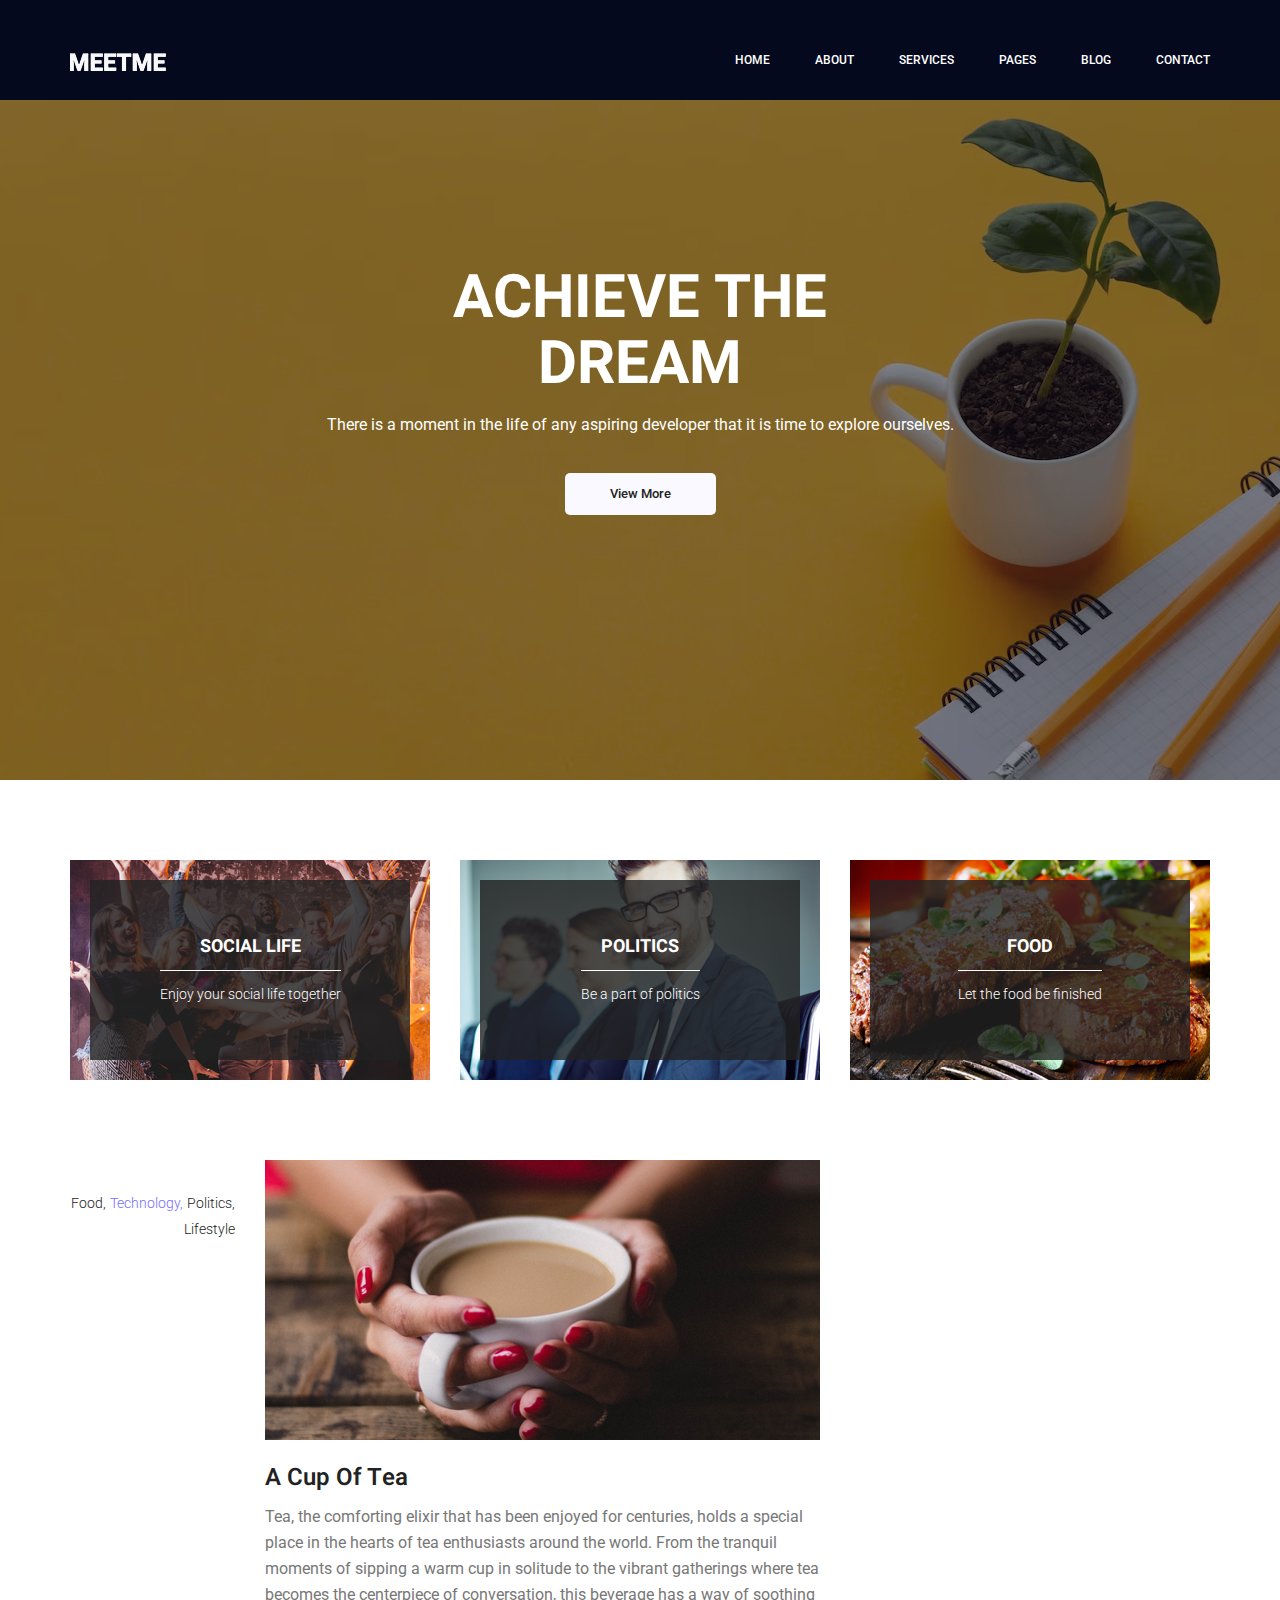
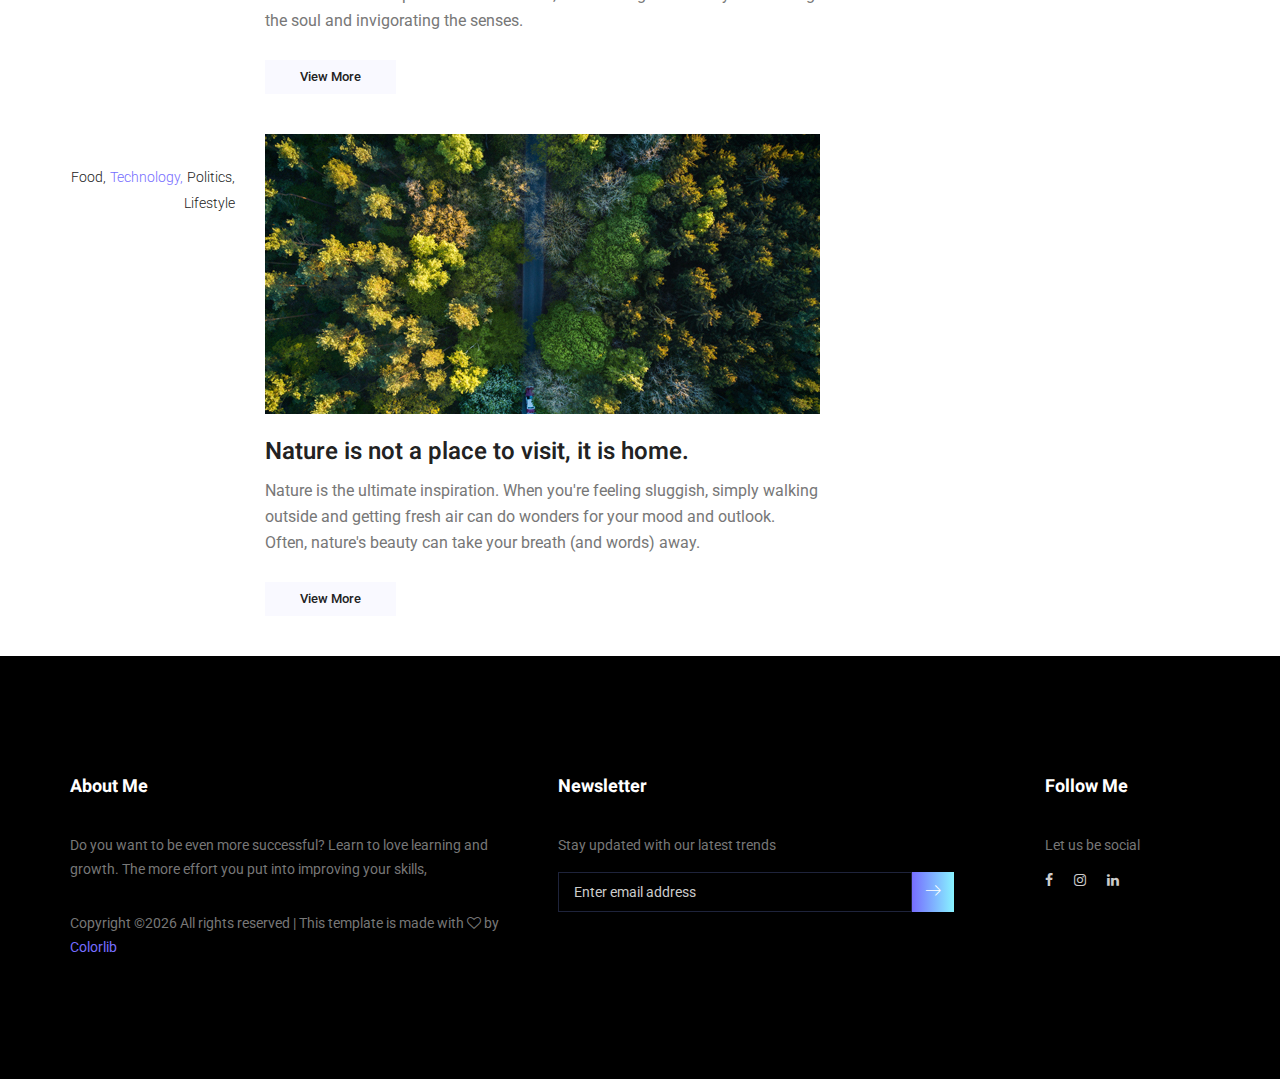
==== PortfolioPages/blog.html @ 0ececaa7 "committing portfoliosite" ====
<!doctype html>
<html lang="en">
    <head>
        <!-- Required meta tags -->
        <meta charset="utf-8">
        <meta name="viewport" content="width=device-width, initial-scale=1, shrink-to-fit=no">
        <link rel="icon" href="img/favicon.png" type="image/png">
        <title>PortfolioSite</title>
        <!-- Bootstrap CSS -->
        <link rel="stylesheet" href="css/bootstrap.css">
        <link rel="stylesheet" href="vendors/linericon/style.css">
        <link rel="stylesheet" href="css/font-awesome.min.css">
        <link rel="stylesheet" href="vendors/owl-carousel/owl.carousel.min.css">
        <link rel="stylesheet" href="vendors/lightbox/simpleLightbox.css">
        <link rel="stylesheet" href="vendors/nice-select/css/nice-select.css">
        <link rel="stylesheet" href="vendors/animate-css/animate.css">
        <link rel="stylesheet" href="vendors/popup/magnific-popup.css">
        <!-- main css -->
        <link rel="stylesheet" href="css/style.css">
        <link rel="stylesheet" href="css/responsive.css">
    </head>
    <body>
        
        <!--================Header Menu Area =================-->
        <header class="header_area">
            <div class="main_menu">
            	<nav class="navbar navbar-expand-lg navbar-light">
					<div class="container box_1620">
						<!-- Brand and toggle get grouped for better mobile display -->
						<a class="navbar-brand logo_h" href="index.html"><img src="img/logo.png" alt=""></a>
						<button class="navbar-toggler" type="button" data-toggle="collapse" data-target="#navbarSupportedContent" aria-controls="navbarSupportedContent" aria-expanded="false" aria-label="Toggle navigation">
							<span class="icon-bar"></span>
							<span class="icon-bar"></span>
							<span class="icon-bar"></span>
						</button>
						<!-- Collect the nav links, forms, and other content for toggling -->
						<div class="collapse navbar-collapse offset" id="navbarSupportedContent">
							<ul class="nav navbar-nav menu_nav ml-auto">
								<li class="nav-item active"><a class="nav-link" href="index.html">Home</a></li> 
								<li class="nav-item"><a class="nav-link" href="about-us.html">About</a></li> 
								<li class="nav-item"><a class="nav-link" href="services.html">Services</a></li> 
								<li class="nav-item ">
									<a href="portfolio.html" class="nav-link">Pages</a>
								</li>  
								<li class="nav-item ">
									<a href="blog.html" class="nav-link ">Blog</a>
									
								</li> 
								<li class="nav-item"><a class="nav-link" href="contact.html">Contact</a></li>
							</ul>
						</div> 
					</div>
            	</nav>
            </div>
        </header>
        <!--================Header Menu Area =================-->
        
        <!--================Home Banner Area =================-->
        <section class="home_banner_area blog_banner">
            <div class="banner_inner d-flex align-items-center">
            	<div class="overlay bg-parallax" data-stellar-ratio="0.9" data-stellar-vertical-offset="0" data-background=""></div>
				<div class="container">
					<div class="blog_b_text text-center">
						<h2>Achieve the <br /> Dream</h2>
						<p>There is a moment in the life of any aspiring developer that it is time to explore ourselves.</p>
						<a class="white_bg_btn" href="#">View More</a>
					</div>
				</div>
            </div>
        </section>
        <!--================End Home Banner Area =================-->
        
        <!--================Blog Categorie Area =================-->
        <section class="blog_categorie_area">
            <div class="container">
                <div class="row">
                    <div class="col-lg-4">
                        <div class="categories_post">
                            <img src="img/blog/cat-post/cat-post-3.jpg" alt="post">
                            <div class="categories_details">
                                <div class="categories_text">
                                    <a href="blog-details.html"><h5>Social Life</h5></a>
                                    <div class="border_line"></div>
                                    <p>Enjoy your social life together</p>
                                </div>
                            </div>
                        </div>
                    </div>
                    <div class="col-lg-4">
                        <div class="categories_post">
                            <img src="img/blog/cat-post/cat-post-2.jpg" alt="post">
                            <div class="categories_details">
                                <div class="categories_text">
                                    <a href="blog-details.html"><h5>Politics</h5></a>
                                    <div class="border_line"></div>
                                    <p>Be a part of politics</p>
                                </div>
                            </div>
                        </div>
                    </div>
                    <div class="col-lg-4">
                        <div class="categories_post">
                            <img src="img/blog/cat-post/cat-post-1.jpg" alt="post">
                            <div class="categories_details">
                                <div class="categories_text">
                                    <a href="blog-details.html"><h5>Food</h5></a>
                                    <div class="border_line"></div>
                                    <p>Let the food be finished</p>
                                </div>
                            </div>
                        </div>
                    </div>
                </div>
            </div>
        </section>
        <!--================Blog Categorie Area =================-->
        
        <!--================Blog Area =================-->
        <section class="blog_area">
            <div class="container">
                <div class="row">
                    <div class="col-lg-8">
                        <div class="blog_left_sidebar">
                            <article class="row blog_item">
                               <div class="col-md-3">
                                   <div class="blog_info text-right">
                                        <div class="post_tag">
                                            <a href="#">Food,</a>
                                            <a class="active" href="#">Technology,</a>
                                            <a href="#">Politics,</a>
                                            <a href="#">Lifestyle</a>
                                        </div>
                                       
                                    </div>
                               </div>
                                <div class="col-md-9">
                                    <div class="blog_post">
                                        <img src="img/blog/main-blog/m-blog-1.jpg" alt="">
                                        <div class="blog_details">
                                            <a href="single-blog.html"><h2>A Cup Of Tea</h2></a>
                                            <p>Tea, the comforting elixir that has been enjoyed for centuries, holds a special place in the hearts of tea enthusiasts around the world. From the tranquil moments of sipping a warm cup in solitude to the vibrant gatherings where tea becomes the centerpiece of conversation, this beverage has a way of soothing the soul and invigorating the senses.</p>
                                            <a href="single-blog.html" class="white_bg_btn">View More</a>
                                        </div>
                                    </div>
                                </div>
                            </article>
                            <article class="row blog_item">
                               <div class="col-md-3">
                                   <div class="blog_info text-right">
                                        <div class="post_tag">
                                            <a href="#">Food,</a>
                                            <a class="active" href="#">Technology,</a>
                                            <a href="#">Politics,</a>
                                            <a href="#">Lifestyle</a>
                                        </div>
                                    </div>
                               </div>
                                <div class="col-md-9">
                                    <div class="blog_post">
                                        <img src="img/blog/main-blog/m-blog-2.jpg" alt="">
                                        <div class="blog_details">
                                            <a href="single-blog.html"><h2>Nature is not a place to visit, it is home.</h2></a>
                                            <p>Nature is the ultimate inspiration. When you're feeling sluggish, simply walking outside and getting fresh air can do wonders for your mood and outlook. Often, nature's beauty can take your breath (and words) away.</p>
                                            <a href="single-blog.html" class="white_bg_btn">View More</a>
                                        </div>
                                    </div>
                                </div>
                            </article>
                        
                           
                          
                        </div>
                    </div>
                   
                </div>
            </div>
        </section>
        <!--================Blog Area =================-->
        
        <!--================Footer Area =================-->
        <footer class="footer_area p_120">
        	<div class="container">
        		<div class="row footer_inner">
        			<div class="col-lg-5 col-sm-6">
        				<aside class="f_widget ab_widget">
        					<div class="f_title">
        						<h3>About Me</h3>
        					</div>
        					<p>Do you want to be even more successful? Learn to love learning and growth. The more effort you put into improving your skills,</p>
        					<p><!-- Link back to Colorlib can't be removed. Template is licensed under CC BY 3.0. -->
Copyright &copy;<script>document.write(new Date().getFullYear());</script> All rights reserved | This template is made with <i class="fa fa-heart-o" aria-hidden="true"></i> by <a href="https://colorlib.com" target="_blank">Colorlib</a>
<!-- Link back to Colorlib can't be removed. Template is licensed under CC BY 3.0. --></p>
        				</aside>
        			</div>
        			<div class="col-lg-5 col-sm-6">
        				<aside class="f_widget news_widget">
        					<div class="f_title">
        						<h3>Newsletter</h3>
        					</div>
        					<p>Stay updated with our latest trends</p>
        					<div id="mc_embed_signup">
                                <form target="_blank" action="https://spondonit.us12.list-manage.com/subscribe/post?u=1462626880ade1ac87bd9c93a&amp;id=92a4423d01" method="get" class="subscribe_form relative">
                                	<div class="input-group d-flex flex-row">
                                        <input name="EMAIL" placeholder="Enter email address" onfocus="this.placeholder = ''" onblur="this.placeholder = 'Email Address '" required="" type="email">
                                        <button class="btn sub-btn"><span class="lnr lnr-arrow-right"></span></button>		
                                    </div>				
                                    <div class="mt-10 info"></div>
                                </form>
                            </div>
        				</aside>
        			</div>
        			<div class="col-lg-2">
        				<aside class="f_widget social_widget">
        					<div class="f_title">
        						<h3>Follow Me</h3>
        					</div>
        					<p>Let us be social</p>
        					<ul class="list">
        						<li><a href="https://www.facebook.com/junu.ju.52"><i class="fa fa-facebook"></i></a></li>
        						<li><a href="https://www.instagram.com/sarjunakolla/"><i class="fa fa-instagram"></i></a></li>
        						<li><a href="https://www.linkedin.com/in/sarjuna-k-b714211bb/"><i class="fa fa-linkedin"></i></a></li>
        					</ul>
        				</aside>
        			</div>
        		</div>
        	</div>
        </footer>
        <!--================End Footer Area =================-->
        
        
        
        
        <!-- Optional JavaScript -->
        <!-- jQuery first, then Popper.js, then Bootstrap JS -->
        <script src="js/jquery-3.3.1.min.js"></script>
        <script src="js/popper.js"></script>
        <script src="js/bootstrap.min.js"></script>
        <script src="js/stellar.js"></script>
        <script src="vendors/lightbox/simpleLightbox.min.js"></script>
        <script src="vendors/nice-select/js/jquery.nice-select.min.js"></script>
        <script src="vendors/isotope/imagesloaded.pkgd.min.js"></script>
        <script src="vendors/isotope/isotope.pkgd.min.js"></script>
        <script src="vendors/owl-carousel/owl.carousel.min.js"></script>
        <script src="vendors/popup/jquery.magnific-popup.min.js"></script>
        <script src="js/jquery.ajaxchimp.min.js"></script>
        <script src="vendors/counter-up/jquery.waypoints.min.js"></script>
        <script src="vendors/counter-up/jquery.counterup.min.js"></script>
        <script src="js/mail-script.js"></script>
        <script src="js/theme.js"></script>
    </body>
</html>
---- PortfolioPages/vendors/linericon/style.css ----
@font-face {
	font-family: 'Linearicons-Free';
	src:url('fonts/Linearicons-Free.eot?w118d');
	src:url('fonts/Linearicons-Free.eot?#iefixw118d') format('embedded-opentype'),
		url('fonts/Linearicons-Free.woff2?w118d') format('woff2'),
		url('fonts/Linearicons-Free.woff?w118d') format('woff'),
		url('fonts/Linearicons-Free.ttf?w118d') format('truetype'),
		url('fonts/Linearicons-Free.svg?w118d#Linearicons-Free') format('svg');
	font-weight: normal;
	font-style: normal;
}

.lnr {
	font-family: 'Linearicons-Free';
	speak: none;
	font-style: normal;
	font-weight: normal;
	font-variant: normal;
	text-transform: none;
	line-height: 1;

	/* Better Font Rendering =========== */
	-webkit-font-smoothing: antialiased;
	-moz-osx-font-smoothing: grayscale;
}

.lnr-home:before {
	content: "\e800";
}
.lnr-apartment:before {
	content: "\e801";
}
.lnr-pencil:before {
	content: "\e802";
}
.lnr-magic-wand:before {
	content: "\e803";
}
.lnr-drop:before {
	content: "\e804";
}
.lnr-lighter:before {
	content: "\e805";
}
.lnr-poop:before {
	content: "\e806";
}
.lnr-sun:before {
	content: "\e807";
}
.lnr-moon:before {
	content: "\e808";
}
.lnr-cloud:before {
	content: "\e809";
}
.lnr-cloud-upload:before {
	content: "\e80a";
}
.lnr-cloud-download:before {
	content: "\e80b";
}
.lnr-cloud-sync:before {
	content: "\e80c";
}
.lnr-cloud-check:before {
	content: "\e80d";
}
.lnr-database:before {
	content: "\e80e";
}
.lnr-lock:before {
	content: "\e80f";
}
.lnr-cog:before {
	content: "\e810";
}
.lnr-trash:before {
	content: "\e811";
}
.lnr-dice:before {
	content: "\e812";
}
.lnr-heart:before {
	content: "\e813";
}
.lnr-star:before {
	content: "\e814";
}
.lnr-star-half:before {
	content: "\e815";
}
.lnr-star-empty:before {
	content: "\e816";
}
.lnr-flag:before {
	content: "\e817";
}
.lnr-envelope:before {
	content: "\e818";
}
.lnr-paperclip:before {
	content: "\e819";
}
.lnr-inbox:before {
	content: "\e81a";
}
.lnr-eye:before {
	content: "\e81b";
}
.lnr-printer:before {
	content: "\e81c";
}
.lnr-file-empty:before {
	content: "\e81d";
}
.lnr-file-add:before {
	content: "\e81e";
}
.lnr-enter:before {
	content: "\e81f";
}
.lnr-exit:before {
	content: "\e820";
}
.lnr-graduation-hat:before {
	content: "\e821";
}
.lnr-license:before {
	content: "\e822";
}
.lnr-music-note:before {
	content: "\e823";
}
.lnr-film-play:before {
	content: "\e824";
}
.lnr-camera-video:before {
	content: "\e825";
}
.lnr-camera:before {
	content: "\e826";
}
.lnr-picture:before {
	content: "\e827";
}
.lnr-book:before {
	content: "\e828";
}
.lnr-bookmark:before {
	content: "\e829";
}
.lnr-user:before {
	content: "\e82a";
}
.lnr-users:before {
	content: "\e82b";
}
.lnr-shirt:before {
	content: "\e82c";
}
.lnr-store:before {
	content: "\e82d";
}
.lnr-cart:before {
	content: "\e82e";
}
.lnr-tag:before {
	content: "\e82f";
}
.lnr-phone-handset:before {
	content: "\e830";
}
.lnr-phone:before {
	content: "\e831";
}
.lnr-pushpin:before {
	content: "\e832";
}
.lnr-map-marker:before {
	content: "\e833";
}
.lnr-map:before {
	content: "\e834";
}
.lnr-location:before {
	content: "\e835";
}
.lnr-calendar-full:before {
	content: "\e836";
}
.lnr-keyboard:before {
	content: "\e837";
}
.lnr-spell-check:before {
	content: "\e838";
}
.lnr-screen:before {
	content: "\e839";
}
.lnr-smartphone:before {
	content: "\e83a";
}
.lnr-tablet:before {
	content: "\e83b";
}
.lnr-laptop:before {
	content: "\e83c";
}
.lnr-laptop-phone:before {
	content: "\e83d";
}
.lnr-power-switch:before {
	content: "\e83e";
}
.lnr-bubble:before {
	content: "\e83f";
}
.lnr-heart-pulse:before {
	content: "\e840";
}
.lnr-construction:before {
	content: "\e841";
}
.lnr-pie-chart:before {
	content: "\e842";
}
.lnr-chart-bars:before {
	content: "\e843";
}
.lnr-gift:before {
	content: "\e844";
}
.lnr-diamond:before {
	content: "\e845";
}
.lnr-linearicons:before {
	content: "\e846";
}
.lnr-dinner:before {
	content: "\e847";
}
.lnr-coffee-cup:before {
	content: "\e848";
}
.lnr-leaf:before {
	content: "\e849";
}
.lnr-paw:before {
	content: "\e84a";
}
.lnr-rocket:before {
	content: "\e84b";
}
.lnr-briefcase:before {
	content: "\e84c";
}
.lnr-bus:before {
	content: "\e84d";
}
.lnr-car:before {
	content: "\e84e";
}
.lnr-train:before {
	content: "\e84f";
}
.lnr-bicycle:before {
	content: "\e850";
}
.lnr-wheelchair:before {
	content: "\e851";
}
.lnr-select:before {
	content: "\e852";
}
.lnr-earth:before {
	content: "\e853";
}
.lnr-smile:before {
	content: "\e854";
}
.lnr-sad:before {
	content: "\e855";
}
.lnr-neutral:before {
	content: "\e856";
}
.lnr-mustache:before {
	content: "\e857";
}
.lnr-alarm:before {
	content: "\e858";
}
.lnr-bullhorn:before {
	content: "\e859";
}
.lnr-volume-high:before {
	content: "\e85a";
}
.lnr-volume-medium:before {
	content: "\e85b";
}
.lnr-volume-low:before {
	content: "\e85c";
}
.lnr-volume:before {
	content: "\e85d";
}
.lnr-mic:before {
	content: "\e85e";
}
.lnr-hourglass:before {
	content: "\e85f";
}
.lnr-undo:before {
	content: "\e860";
}
.lnr-redo:before {
	content: "\e861";
}
.lnr-sync:before {
	content: "\e862";
}
.lnr-history:before {
	content: "\e863";
}
.lnr-clock:before {
	content: "\e864";
}
.lnr-download:before {
	content: "\e865";
}
.lnr-upload:before {
	content: "\e866";
}
.lnr-enter-down:before {
	content: "\e867";
}
.lnr-exit-up:before {
	content: "\e868";
}
.lnr-bug:before {
	content: "\e869";
}
.lnr-code:before {
	content: "\e86a";
}
.lnr-link:before {
	content: "\e86b";
}
.lnr-unlink:before {
	content: "\e86c";
}
.lnr-thumbs-up:before {
	content: "\e86d";
}
.lnr-thumbs-down:before {
	content: "\e86e";
}
.lnr-magnifier:before {
	content: "\e86f";
}
.lnr-cross:before {
	content: "\e870";
}
.lnr-menu:before {
	content: "\e871";
}
.lnr-list:before {
	content: "\e872";
}
.lnr-chevron-up:before {
	content: "\e873";
}
.lnr-chevron-down:before {
	content: "\e874";
}
.lnr-chevron-left:before {
	content: "\e875";
}
.lnr-chevron-right:before {
	content: "\e876";
}
.lnr-arrow-up:before {
	content: "\e877";
}
.lnr-arrow-down:before {
	content: "\e878";
}
.lnr-arrow-left:before {
	content: "\e879";
}
.lnr-arrow-right:before {
	content: "\e87a";
}
.lnr-move:before {
	content: "\e87b";
}
.lnr-warning:before {
	content: "\e87c";
}
.lnr-question-circle:before {
	content: "\e87d";
}
.lnr-menu-circle:before {
	content: "\e87e";
}
.lnr-checkmark-circle:before {
	content: "\e87f";
}
.lnr-cross-circle:before {
	content: "\e880";
}
.lnr-plus-circle:before {
	content: "\e881";
}
.lnr-circle-minus:before {
	content: "\e882";
}
.lnr-arrow-up-circle:before {
	content: "\e883";
}
.lnr-arrow-down-circle:before {
	content: "\e884";
}
.lnr-arrow-left-circle:before {
	content: "\e885";
}
.lnr-arrow-right-circle:before {
	content: "\e886";
}
.lnr-chevron-up-circle:before {
	content: "\e887";
}
.lnr-chevron-down-circle:before {
	content: "\e888";
}
.lnr-chevron-left-circle:before {
	content: "\e889";
}
.lnr-chevron-right-circle:before {
	content: "\e88a";
}
.lnr-crop:before {
	content: "\e88b";
}
.lnr-frame-expand:before {
	content: "\e88c";
}
.lnr-frame-contract:before {
	content: "\e88d";
}
.lnr-layers:before {
	content: "\e88e";
}
.lnr-funnel:before {
	content: "\e88f";
}
.lnr-text-format:before {
	content: "\e890";
}
.lnr-text-format-remove:before {
	content: "\e891";
}
.lnr-text-size:before {
	content: "\e892";
}
.lnr-bold:before {
	content: "\e893";
}
.lnr-italic:before {
	content: "\e894";
}
.lnr-underline:before {
	content: "\e895";
}
.lnr-strikethrough:before {
	content: "\e896";
}
.lnr-highlight:before {
	content: "\e897";
}
.lnr-text-align-left:before {
	content: "\e898";
}
.lnr-text-align-center:before {
	content: "\e899";
}
.lnr-text-align-right:before {
	content: "\e89a";
}
.lnr-text-align-justify:before {
	content: "\e89b";
}
.lnr-line-spacing:before {
	content: "\e89c";
}
.lnr-indent-increase:before {
	content: "\e89d";
}
.lnr-indent-decrease:before {
	content: "\e89e";
}
.lnr-pilcrow:before {
	content: "\e89f";
}
.lnr-direction-ltr:before {
	content: "\e8a0";
}
.lnr-direction-rtl:before {
	content: "\e8a1";
}
.lnr-page-break:before {
	content: "\e8a2";
}
.lnr-sort-alpha-asc:before {
	content: "\e8a3";
}
.lnr-sort-amount-asc:before {
	content: "\e8a4";
}
.lnr-hand:before {
	content: "\e8a5";
}
.lnr-pointer-up:before {
	content: "\e8a6";
}
.lnr-pointer-right:before {
	content: "\e8a7";
}
.lnr-pointer-down:before {
	content: "\e8a8";
}
.lnr-pointer-left:before {
	content: "\e8a9";
}
---- PortfolioPages/vendors/lightbox/simpleLightbox.css ----
.slbOverlay, .slbWrapOuter, .slbWrap {
  position: fixed;
  top: 0;
  right: 0;
  bottom: 0;
  left: 0;
}

.slbOverlay {
  overflow: hidden;
  z-index: 2000;
  background-color: #000;
  opacity: 0.7;
  filter: alpha(opacity=70);
  -webkit-animation: slbOverlay 0.5s;
  -moz-animation: slbOverlay 0.5s;
  animation: slbOverlay 0.5s;
}

.slbWrapOuter {
  overflow-x: hidden;
  overflow-y: auto;
  z-index: 2010;
}

.slbWrap {
  position: absolute;
  text-align: center;
}

.slbWrap:before {
  content: "";
  display: inline-block;
  height: 100%;
  vertical-align: middle;
}

.slbContentOuter {
  display: inline-block;
  vertical-align: middle;
  margin: 0px auto;
  padding: 0 1em;
  box-sizing: border-box;
  z-index: 2020;
  text-align: left;
  max-width: 100%;
}

.slbContentEl .slbContentOuter {
  padding: 5em 1em;
}

.slbContent {
  position: relative;
}

.slbContentEl .slbContent {
  -webkit-animation: slbEnter 0.3s;
  -moz-animation: slbEnter 0.3s;
  animation: slbEnter 0.3s;
  background-color: #fff;
  box-shadow: 0 0.2em 1em rgba(0, 0, 0, 0.4);
}

.slbImageWrap {
  -webkit-animation: slbEnter 0.3s;
  -moz-animation: slbEnter 0.3s;
  animation: slbEnter 0.3s;
  position: relative;
}

.slbImageWrap:after {
  content: "";
  position: absolute;
  left: 0;
  right: 0;
  top: 5em;
  bottom: 5em;
  display: block;
  z-index: -1;
  box-shadow: 0 0.2em 1em rgba(0, 0, 0, 0.6);
  background-color: #FFF;
}

.slbImage {
  width: auto;
  max-width: 100%;
  height: auto;
  display: block;
  line-height: 0;
  box-sizing: border-box;
  padding: 5em 0;
  margin: 0 auto;
}

.slbCaption {
  display: inline-block;
  max-width: 100%;
  overflow: hidden;
  text-overflow: ellipsis;
  white-space: nowrap;
  word-wrap: normal;
  font-size: 1.4em;
  position: absolute;
  left: 0;
  right: 0;
  bottom: 0;
  padding: 0.71429em 0;
  color: #fff;
  color: rgba(255, 255, 255, 0.7);
  text-align: center;
}

.slbCloseBtn, .slbArrow {
  margin: 0;
  padding: 0;
  border: 0;
  cursor: pointer;
  background: none;
}

.slbCloseBtn::-moz-focus-inner, .slbArrow::-moz-focus-inner {
  padding: 0;
  border: 0;
}

.slbCloseBtn:hover, .slbArrow:hover {
  opacity: 0.5;
}

.slbCloseBtn:active, .slbArrow:active {
  opacity: 0.8;
}

.slbCloseBtn {
  -webkit-animation: slbEnter 0.3s;
  -moz-animation: slbEnter 0.3s;
  animation: slbEnter 0.3s;
  font-size: 3em;
  width: 1.66667em;
  height: 1.66667em;
  line-height: 1.66667em;
  position: absolute;
  right: -0.33333em;
  top: 0;
  color: #fff;
  color: rgba(255, 255, 255, 0.7);
  text-align: center;
    outline: none;
    box-shadow: none;
}

.slbLoading .slbCloseBtn {
  display: none;
}

.slbLoadingText {
  font-size: 1.4em;
  color: #fff;
  color: rgba(255, 255, 255, 0.9);
}

.slbArrows {
  position: fixed;
  top: 50%;
  left: 0;
  right: 0;
}

.slbLoading .slbArrows {
  display: none;
}

.slbArrow {
  position: absolute;
  top: 50%;
  margin-top: -5em;
  width: 5em;
  height: 10em;
  opacity: 0.7;
  text-indent: -999em;
  overflow: hidden;
    outline: none;
    box-shadow: none;
}

.slbArrow:before {
  content: "";
  position: absolute;
  top: 50%;
  left: 50%;
  margin: -0.8em 0 0 -0.8em;
  border: 0.8em solid transparent;
}

.slbArrow.next {
  right: 0;
}

.slbArrow.next:before {
  border-left-color: #fff;
}

.slbArrow.prev {
  left: 0;
}

.slbArrow.prev:before {
  border-right-color: #fff;
}

.slbIframeCont {
  width: 80em;
  height: 0;
  overflow: hidden;
  padding-top: 56.25%;
  margin: 5em 0;
}

.slbIframe {
  position: absolute;
  top: 0;
  left: 0;
  width: 100%;
  height: 100%;
  box-shadow: 0 0.2em 1em rgba(0, 0, 0, 0.6);
  background: #000;
}

@-webkit-keyframes slbOverlay {
  from {
    opacity: 0;
  }
  to {
    opacity: 0.7;
  }
}

@-moz-keyframes slbOverlay {
  from {
    opacity: 0;
  }
  to {
    opacity: 0.7;
  }
}

@keyframes slbOverlay {
  from {
    opacity: 0;
  }
  to {
    opacity: 0.7;
  }
}

@-webkit-keyframes slbEnter {
  from {
    opacity: 0;
    -webkit-transform: translate3d(0, -1em, 0);
  }
  to {
    opacity: 1;
    -webkit-transform: translate3d(0, 0, 0);
  }
}

@-moz-keyframes slbEnter {
  from {
    opacity: 0;
    -moz-transform: translate3d(0, -1em, 0);
  }
  to {
    opacity: 1;
    -moz-transform: translate3d(0, 0, 0);
  }
}

@keyframes slbEnter {
  from {
    opacity: 0;
    -webkit-transform: translate3d(0, -1em, 0);
    -moz-transform: translate3d(0, -1em, 0);
    -ms-transform: translate3d(0, -1em, 0);
    -o-transform: translate3d(0, -1em, 0);
    transform: translate3d(0, -1em, 0);
  }
  to {
    opacity: 1;
    -webkit-transform: translate3d(0, 0, 0);
    -moz-transform: translate3d(0, 0, 0);
    -ms-transform: translate3d(0, 0, 0);
    -o-transform: translate3d(0, 0, 0);
    transform: translate3d(0, 0, 0);
  }
}
---- PortfolioPages/vendors/nice-select/css/nice-select.css ----
.nice-select {
  -webkit-tap-highlight-color: transparent;
  background-color: #fff;
  border-radius: 5px;
  border: solid 1px #e8e8e8;
  box-sizing: border-box;
  clear: both;
  cursor: pointer;
  display: block;
  float: left;
  font-family: inherit;
  font-size: 14px;
  font-weight: normal;
  height: 42px;
  line-height: 40px;
  outline: none;
  padding-left: 18px;
  padding-right: 30px;
  position: relative;
  text-align: left !important;
  -webkit-transition: all 0.2s ease-in-out;
  transition: all 0.2s ease-in-out;
  -webkit-user-select: none;
     -moz-user-select: none;
      -ms-user-select: none;
          user-select: none;
  white-space: nowrap;
  width: auto; }
  .nice-select:hover {
    border-color: #dbdbdb; }
  .nice-select:active, .nice-select.open, .nice-select:focus {
    border-color: #999; }
  .nice-select:after {
    border-bottom: 2px solid #999;
    border-right: 2px solid #999;
    content: '';
    display: block;
    height: 5px;
    margin-top: -4px;
    pointer-events: none;
    position: absolute;
    right: 12px;
    top: 50%;
    -webkit-transform-origin: 66% 66%;
        -ms-transform-origin: 66% 66%;
            transform-origin: 66% 66%;
    -webkit-transform: rotate(45deg);
        -ms-transform: rotate(45deg);
            transform: rotate(45deg);
    -webkit-transition: all 0.15s ease-in-out;
    transition: all 0.15s ease-in-out;
    width: 5px; }
  .nice-select.open:after {
    -webkit-transform: rotate(-135deg);
        -ms-transform: rotate(-135deg);
            transform: rotate(-135deg); }
  .nice-select.open .list {
    opacity: 1;
    pointer-events: auto;
    -webkit-transform: scale(1) translateY(0);
        -ms-transform: scale(1) translateY(0);
            transform: scale(1) translateY(0); }
  .nice-select.disabled {
    border-color: #ededed;
    color: #999;
    pointer-events: none; }
    .nice-select.disabled:after {
      border-color: #cccccc; }
  .nice-select.wide {
    width: 100%; }
    .nice-select.wide .list {
      left: 0 !important;
      right: 0 !important; }
  .nice-select.right {
    float: right; }
    .nice-select.right .list {
      left: auto;
      right: 0; }
  .nice-select.small {
    font-size: 12px;
    height: 36px;
    line-height: 34px; }
    .nice-select.small:after {
      height: 4px;
      width: 4px; }
    .nice-select.small .option {
      line-height: 34px;
      min-height: 34px; }
  .nice-select .list {
    background-color: #fff;
    border-radius: 5px;
    box-shadow: 0 0 0 1px rgba(68, 68, 68, 0.11);
    box-sizing: border-box;
    margin-top: 4px;
    opacity: 0;
    overflow: hidden;
    padding: 0;
    pointer-events: none;
    position: absolute;
    top: 100%;
    left: 0;
    -webkit-transform-origin: 50% 0;
        -ms-transform-origin: 50% 0;
            transform-origin: 50% 0;
    -webkit-transform: scale(0.75) translateY(-21px);
        -ms-transform: scale(0.75) translateY(-21px);
            transform: scale(0.75) translateY(-21px);
    -webkit-transition: all 0.2s cubic-bezier(0.5, 0, 0, 1.25), opacity 0.15s ease-out;
    transition: all 0.2s cubic-bezier(0.5, 0, 0, 1.25), opacity 0.15s ease-out;
    z-index: 9; }
    .nice-select .list:hover .option:not(:hover) {
      background-color: transparent !important; }
  .nice-select .option {
    cursor: pointer;
    font-weight: 400;
    line-height: 40px;
    list-style: none;
    min-height: 40px;
    outline: none;
    padding-left: 18px;
    padding-right: 29px;
    text-align: left;
    -webkit-transition: all 0.2s;
    transition: all 0.2s; }
    .nice-select .option:hover, .nice-select .option.focus, .nice-select .option.selected.focus {
      background-color: #f6f6f6; }
    .nice-select .option.selected {
      font-weight: bold; }
    .nice-select .option.disabled {
      background-color: transparent;
      color: #999;
      cursor: default; }

.no-csspointerevents .nice-select .list {
  display: none; }

.no-csspointerevents .nice-select.open .list {
  display: block; }
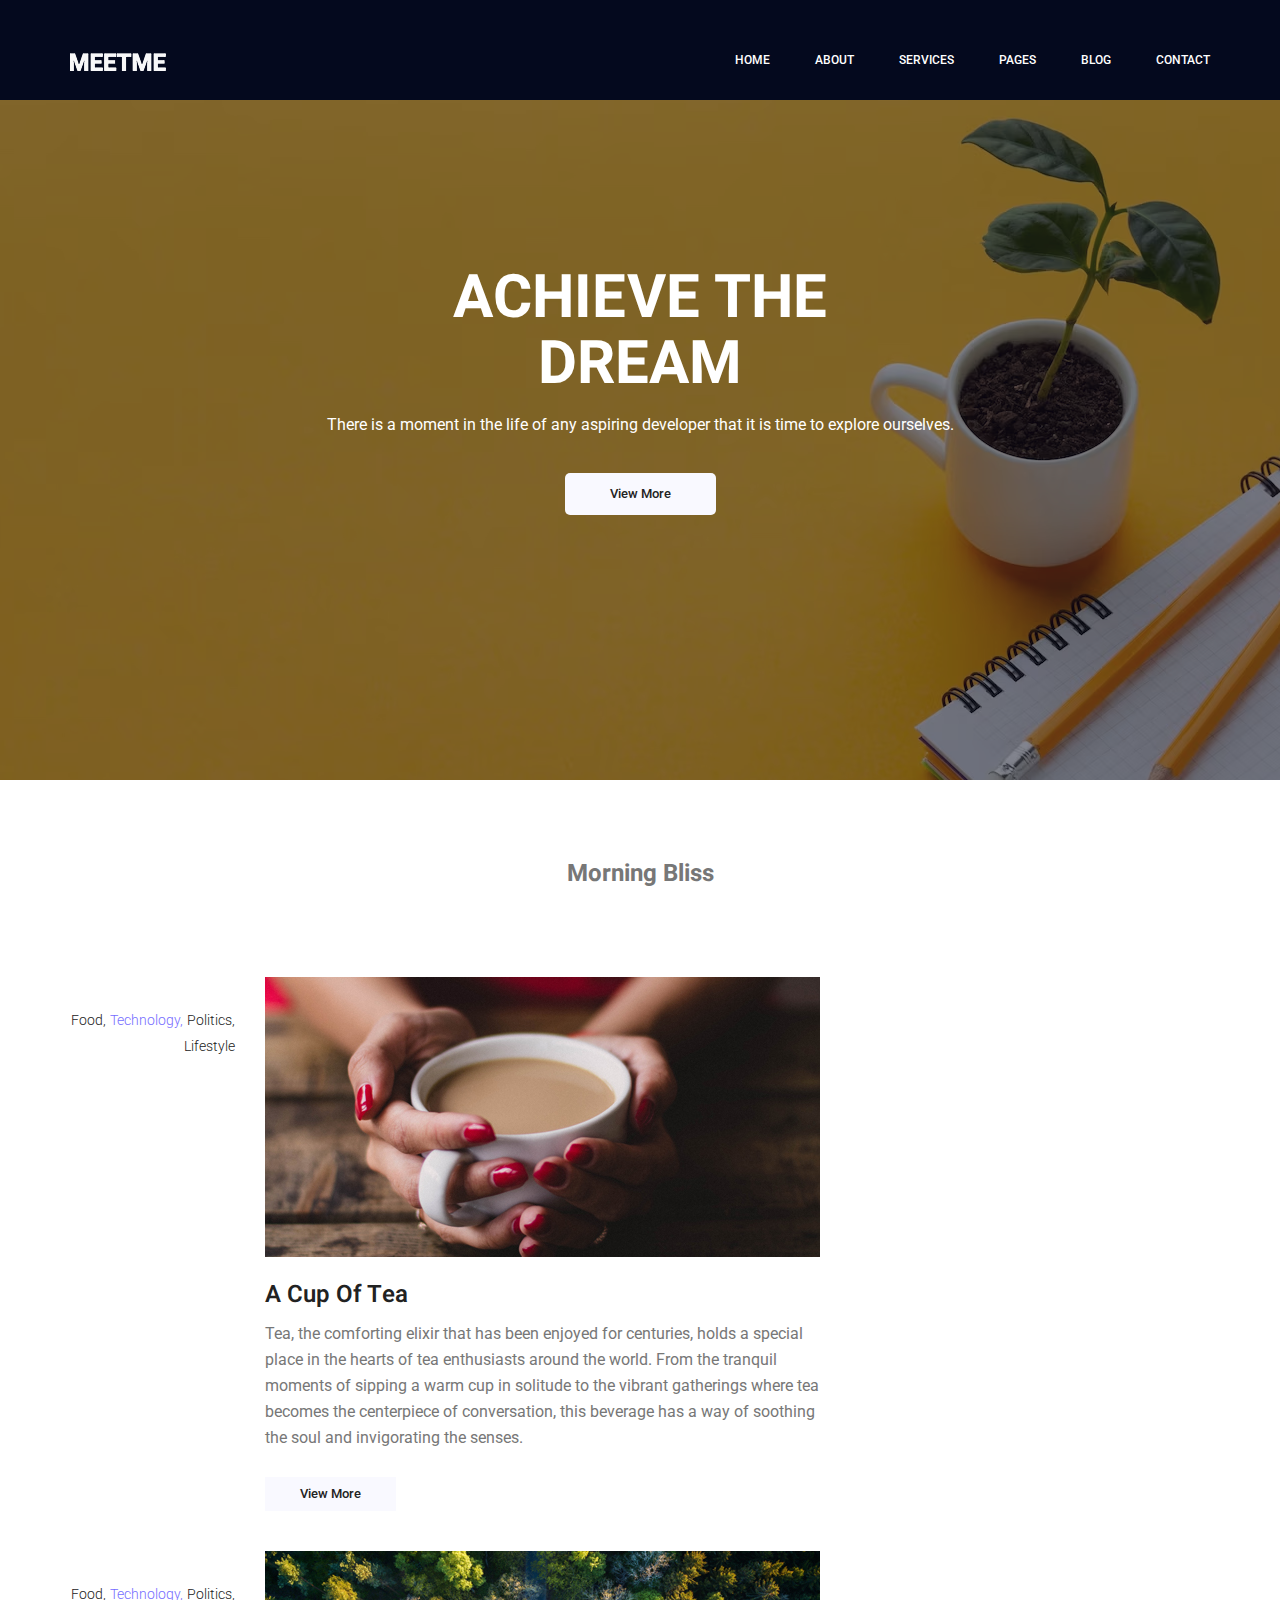
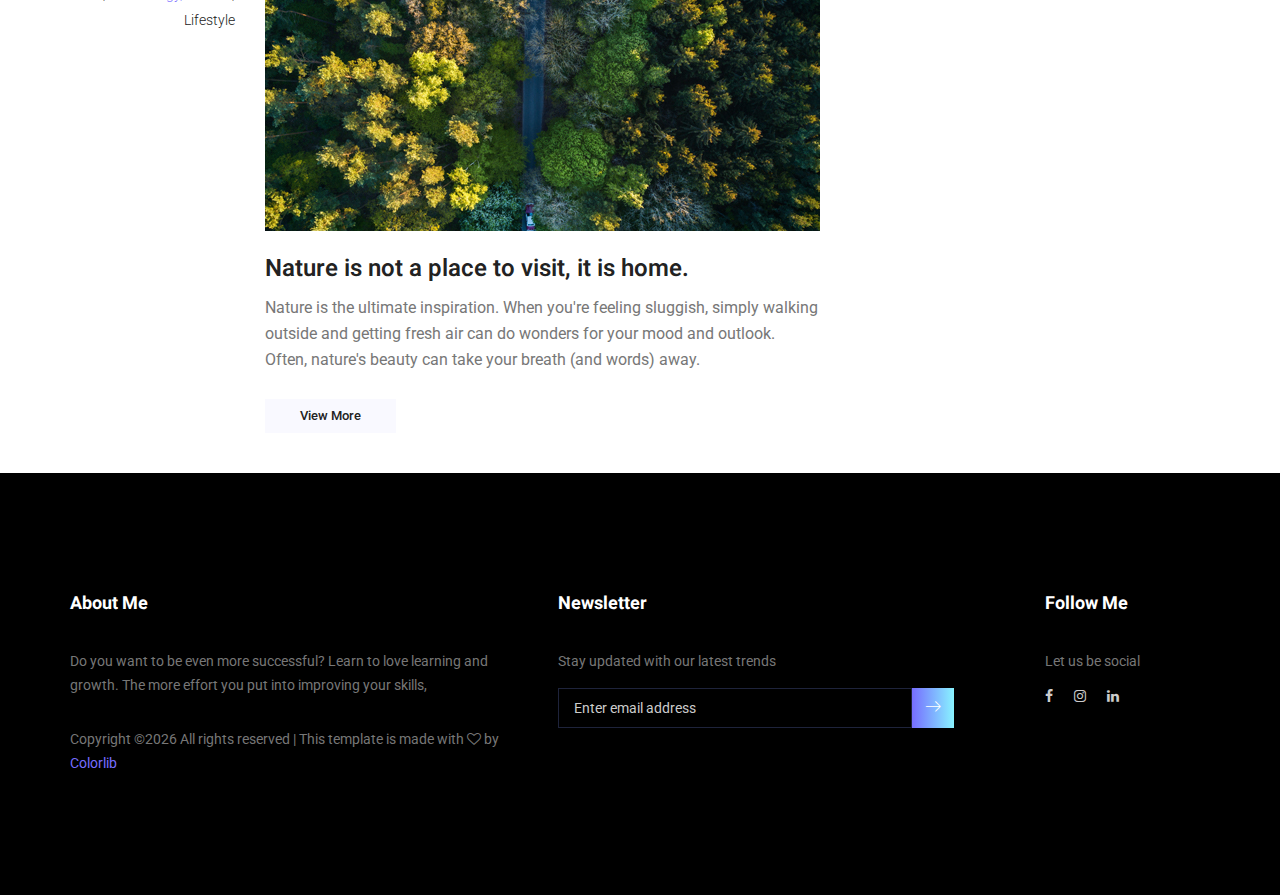
==== commit c43224af: "committing new changes" ====
--- a/PortfolioPages/blog.html
+++ b/PortfolioPages/blog.html
@@ -74,45 +74,13 @@
         <section class="blog_categorie_area">
             <div class="container">
                 <div class="row">
-                    <div class="col-lg-4">
-                        <div class="categories_post">
-                            <img src="img/blog/cat-post/cat-post-3.jpg" alt="post">
-                            <div class="categories_details">
-                                <div class="categories_text">
-                                    <a href="blog-details.html"><h5>Social Life</h5></a>
-                                    <div class="border_line"></div>
-                                    <p>Enjoy your social life together</p>
-                                </div>
-                            </div>
-                        </div>
-                    </div>
-                    <div class="col-lg-4">
-                        <div class="categories_post">
-                            <img src="img/blog/cat-post/cat-post-2.jpg" alt="post">
-                            <div class="categories_details">
-                                <div class="categories_text">
-                                    <a href="blog-details.html"><h5>Politics</h5></a>
-                                    <div class="border_line"></div>
-                                    <p>Be a part of politics</p>
-                                </div>
-                            </div>
-                        </div>
-                    </div>
-                    <div class="col-lg-4">
-                        <div class="categories_post">
-                            <img src="img/blog/cat-post/cat-post-1.jpg" alt="post">
-                            <div class="categories_details">
-                                <div class="categories_text">
-                                    <a href="blog-details.html"><h5>Food</h5></a>
-                                    <div class="border_line"></div>
-                                    <p>Let the food be finished</p>
-                                </div>
-                            </div>
-                        </div>
-                    </div>
+                   <div class="col-md-12">
+                    <h3 style="text-align: center;">Morning Bliss</h3>
+                   </div>
                 </div>
             </div>
-        </section>
+        </section><section>
+            
         <!--================Blog Categorie Area =================-->
         
         <!--================Blog Area =================-->
